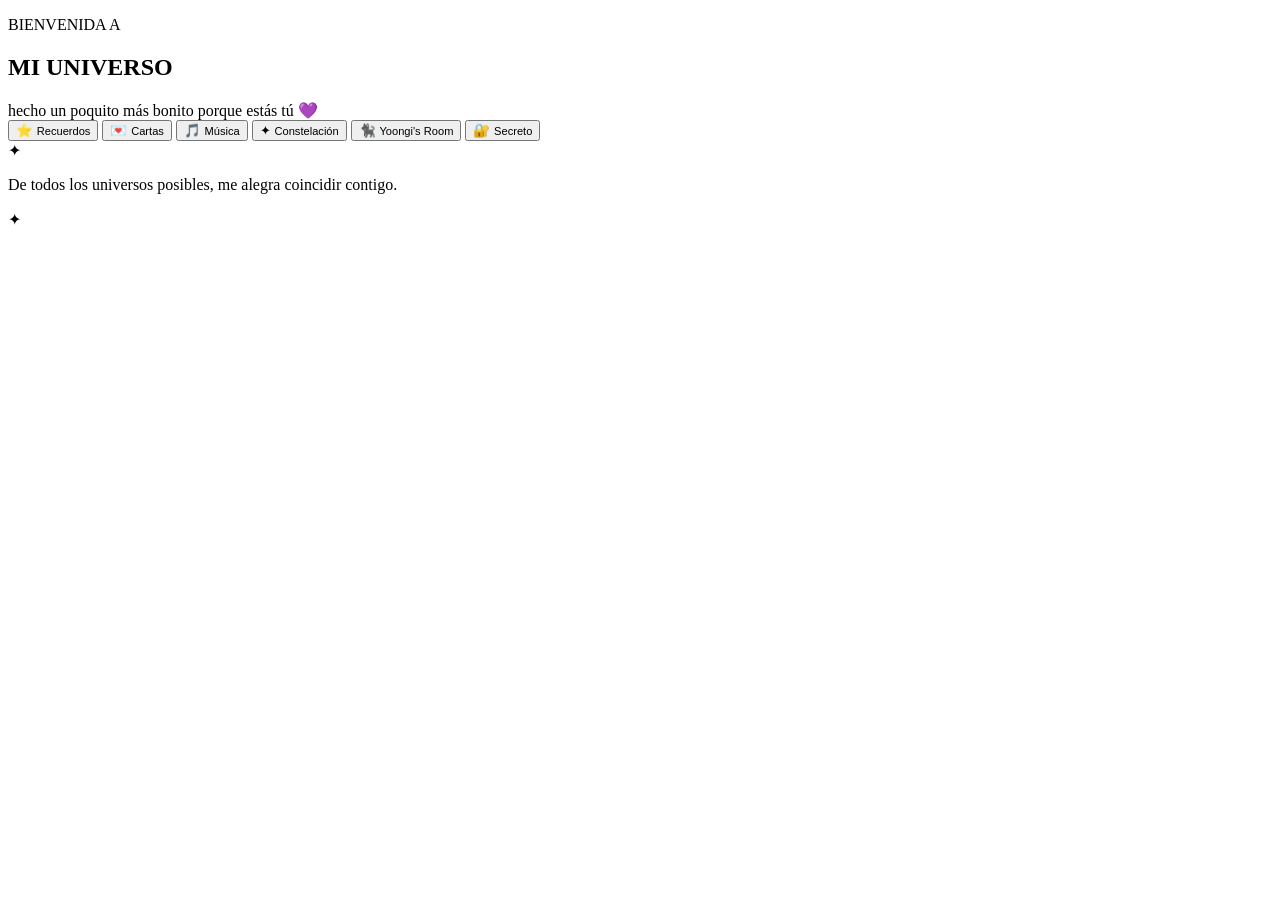
==== universo.html @ bfb3d4cf "Universo principal" ====
<!DOCTYPE html>
<html lang="es">
<head>
    <meta charset="UTF-8">
    <meta name="viewport" content="width=device-width, initial-scale=1.0">

    <title>Mi Universo 💜</title>

    <link rel="stylesheet" href="universo.css">
</head>

<body>

    <!-- Fondo espacial -->
    <div class="space"></div>

    <div class="nebula nebula-one"></div>
    <div class="nebula nebula-two"></div>

    <!-- Estrellas -->
    <div class="stars"></div>
    <div class="stars stars-two"></div>

    <!-- Planeta central -->
    <div class="planet-system">

        <div class="planet-glow"></div>

        <div class="saturn">
            <div class="saturn-body"></div>
            <div class="saturn-ring ring-back"></div>
            <div class="saturn-ring ring-front"></div>
        </div>

    </div>

    <!-- Título -->
    <section class="universe-title">

        <p>BIENVENIDA A</p>

        <h1>MI UNIVERSO</h1>

        <span>hecho un poquito más bonito porque estás tú 💜</span>

    </section>

    <!-- Menú orbital -->
    <section class="orbit-menu">

        <button class="planet-button memories" onclick="openSection('recuerdos')">
            ⭐
            <small>Recuerdos</small>
        </button>

        <button class="planet-button letters" onclick="openSection('cartas')">
            💌
            <small>Cartas</small>
        </button>

        <button class="planet-button music" onclick="openSection('musica')">
            🎵
            <small>Música</small>
        </button>

        <button class="planet-button constellation" onclick="openSection('constelacion')">
            ✦
            <small>Constelación</small>
        </button>

        <button class="planet-button yoongi" onclick="openSection('yoongi')">
            🐈‍⬛
            <small>Yoongi's Room</small>
        </button>

        <button class="planet-button secret" onclick="openSection('secreto')">
            🔐
            <small>Secreto</small>
        </button>

    </section>

    <!-- Frase inferior -->
    <div class="bottom-message">
        <span>✦</span>
        <p>De todos los universos posibles, me alegra coincidir contigo.</p>
        <span>✦</span>
    </div>

    <script src="script.js"></script>

</body>
</html>
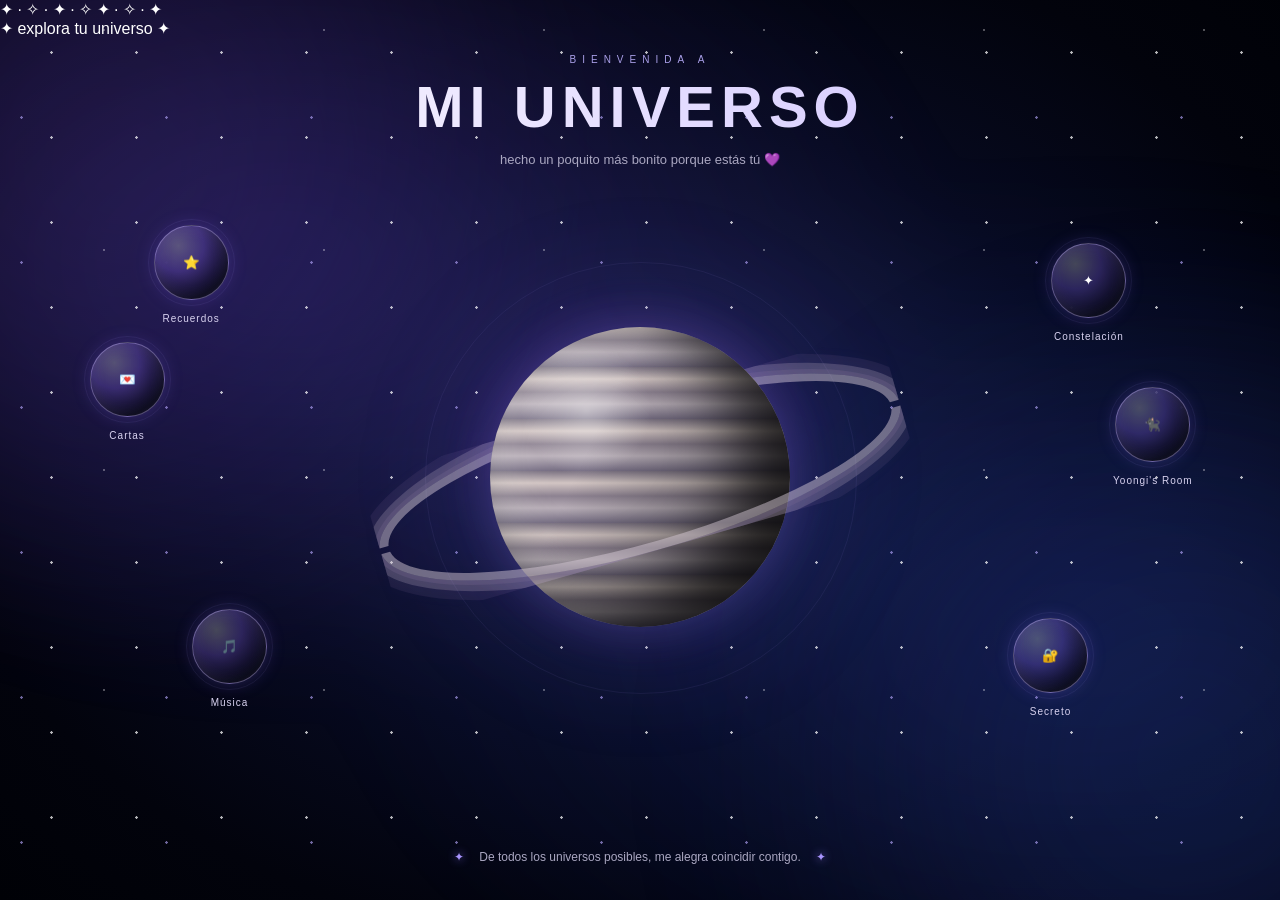
==== commit 8f569b1b: "Universo principal" ====
--- a/universo.html
+++ b/universo.html
@@ -1,93 +1,279 @@
 <!DOCTYPE html>
 <html lang="es">
+
 <head>
+
     <meta charset="UTF-8">
-    <meta name="viewport" content="width=device-width, initial-scale=1.0">
+
+    <meta
+        name="viewport"
+        content="width=device-width, initial-scale=1.0"
+    >
 
     <title>Mi Universo 💜</title>
 
-    <link rel="stylesheet" href="universo.css">
+    <link
+        rel="stylesheet"
+        href="universo.css"
+    >
+
 </head>
 
+
 <body>
 
-    <!-- Fondo espacial -->
+
+    <!-- =====================================
+         FONDO DEL UNIVERSO
+    ====================================== -->
+
     <div class="space"></div>
 
     <div class="nebula nebula-one"></div>
+
     <div class="nebula nebula-two"></div>
 
-    <!-- Estrellas -->
+
+    <!-- =====================================
+         ESTRELLAS
+    ====================================== -->
+
     <div class="stars"></div>
+
     <div class="stars stars-two"></div>
 
-    <!-- Planeta central -->
+
+    <!-- =====================================
+         ESTRELLAS EXTRA
+    ====================================== -->
+
+    <div class="floating-stars">
+
+        <span>✦</span>
+        <span>·</span>
+        <span>✧</span>
+        <span>·</span>
+        <span>✦</span>
+        <span>·</span>
+        <span>✧</span>
+        <span>✦</span>
+        <span>·</span>
+        <span>✧</span>
+        <span>·</span>
+        <span>✦</span>
+
+    </div>
+
+
+    <!-- =====================================
+         COMETAS
+    ====================================== -->
+
+    <div class="comet comet-one"></div>
+
+    <div class="comet comet-two"></div>
+
+
+    <!-- =====================================
+         SATURNO CENTRAL
+    ====================================== -->
+
     <div class="planet-system">
 
         <div class="planet-glow"></div>
 
+
         <div class="saturn">
+
             <div class="saturn-body"></div>
+
             <div class="saturn-ring ring-back"></div>
+
             <div class="saturn-ring ring-front"></div>
+
         </div>
 
     </div>
 
-    <!-- Título -->
+
+    <!-- =====================================
+         TÍTULO
+    ====================================== -->
+
     <section class="universe-title">
 
-        <p>BIENVENIDA A</p>
-
-        <h1>MI UNIVERSO</h1>
-
-        <span>hecho un poquito más bonito porque estás tú 💜</span>
+        <p>
+            BIENVENIDA A
+        </p>
+
+
+        <h1>
+            MI UNIVERSO
+        </h1>
+
+
+        <span>
+            hecho un poquito más bonito porque estás tú 💜
+        </span>
 
     </section>
 
-    <!-- Menú orbital -->
+
+    <!-- =====================================
+         MENÚ ORBITAL
+    ====================================== -->
+
     <section class="orbit-menu">
 
-        <button class="planet-button memories" onclick="openSection('recuerdos')">
+
+        <button
+            class="planet-button memories"
+            onclick="openSection('recuerdos')"
+            aria-label="Abrir recuerdos"
+        >
+
             ⭐
-            <small>Recuerdos</small>
-        </button>
-
-        <button class="planet-button letters" onclick="openSection('cartas')">
+
+            <small>
+                Recuerdos
+            </small>
+
+        </button>
+
+
+
+        <button
+            class="planet-button letters"
+            onclick="openSection('cartas')"
+            aria-label="Abrir cartas"
+        >
+
             💌
-            <small>Cartas</small>
-        </button>
-
-        <button class="planet-button music" onclick="openSection('musica')">
+
+            <small>
+                Cartas
+            </small>
+
+        </button>
+
+
+
+        <button
+            class="planet-button music"
+            onclick="openSection('musica')"
+            aria-label="Abrir música"
+        >
+
             🎵
-            <small>Música</small>
-        </button>
-
-        <button class="planet-button constellation" onclick="openSection('constelacion')">
-            ✦
-            <small>Constelación</small>
-        </button>
-
-        <button class="planet-button yoongi" onclick="openSection('yoongi')">
+
+            <small>
+                Música
+            </small>
+
+        </button>
+
+
+
+        <button
+            class="planet-button constellation"
+            onclick="openSection('constelacion')"
+            aria-label="Abrir constelación"
+        >
+
+            ✦
+
+            <small>
+                Constelación
+            </small>
+
+        </button>
+
+
+
+        <button
+            class="planet-button yoongi"
+            onclick="openSection('yoongi')"
+            aria-label="Abrir Yoongi's Room"
+        >
+
             🐈‍⬛
-            <small>Yoongi's Room</small>
-        </button>
-
-        <button class="planet-button secret" onclick="openSection('secreto')">
+
+            <small>
+                Yoongi's Room
+            </small>
+
+        </button>
+
+
+
+        <button
+            class="planet-button secret"
+            onclick="openSection('secreto')"
+            aria-label="Abrir zona secreta"
+        >
+
             🔐
-            <small>Secreto</small>
-        </button>
+
+            <small>
+                Secreto
+            </small>
+
+        </button>
+
 
     </section>
 
-    <!-- Frase inferior -->
+
+    <!-- =====================================
+         MENSAJE INFERIOR
+    ====================================== -->
+
     <div class="bottom-message">
-        <span>✦</span>
-        <p>De todos los universos posibles, me alegra coincidir contigo.</p>
-        <span>✦</span>
-    </div>
+
+        <span>
+            ✦
+        </span>
+
+
+        <p>
+            De todos los universos posibles,
+            me alegra coincidir contigo.
+        </p>
+
+
+        <span>
+            ✦
+        </span>
+
+    </div>
+
+
+    <!-- =====================================
+         INDICADOR
+    ====================================== -->
+
+    <div class="touch-hint">
+
+        <span>
+            ✦
+        </span>
+
+        explora tu universo
+
+        <span>
+            ✦
+        </span>
+
+    </div>
+
+
+    <!-- =====================================
+         SCRIPT
+    ====================================== -->
 
     <script src="script.js"></script>
 
+
 </body>
+
 </html>
--- a/universo.css
+++ b/universo.css
@@ -0,0 +1,1087 @@
+* {
+    margin: 0;
+    padding: 0;
+    box-sizing: border-box;
+}
+
+html,
+body {
+    width: 100%;
+    height: 100%;
+}
+
+body {
+    overflow: hidden;
+    position: relative;
+    font-family: Arial, sans-serif;
+    color: white;
+    background: #010208;
+}
+
+
+/* =========================================
+   ESPACIO PROFUNDO
+========================================= */
+
+.space {
+    position: fixed;
+    inset: 0;
+
+    background:
+        radial-gradient(
+            ellipse at 50% 48%,
+            #20164b 0%,
+            #101536 22%,
+            #070a20 48%,
+            #02030c 78%,
+            #000106 100%
+        );
+
+    z-index: -20;
+}
+
+
+/* =========================================
+   PROFUNDIDAD DEL ESPACIO
+========================================= */
+
+.space::before {
+    content: "";
+
+    position: absolute;
+    inset: -20%;
+
+    background:
+        radial-gradient(
+            ellipse at 30% 35%,
+            rgba(112, 75, 220, .18),
+            transparent 38%
+        ),
+        radial-gradient(
+            ellipse at 75% 65%,
+            rgba(55, 90, 220, .16),
+            transparent 40%
+        );
+
+    filter: blur(35px);
+
+    animation: spaceBreath 15s ease-in-out infinite alternate;
+}
+
+
+@keyframes spaceBreath {
+
+    from {
+        transform: scale(1);
+        opacity: .7;
+    }
+
+    to {
+        transform: scale(1.12);
+        opacity: 1;
+    }
+
+}
+
+
+/* =========================================
+   NEBULOSAS
+========================================= */
+
+.nebula {
+    position: fixed;
+
+    width: 75vw;
+    height: 75vw;
+
+    border-radius: 50%;
+
+    filter: blur(90px);
+
+    opacity: .22;
+
+    pointer-events: none;
+
+    z-index: -10;
+}
+
+
+.nebula-one {
+
+    top: -35%;
+    left: -28%;
+
+    background:
+        radial-gradient(
+            circle,
+            #7856e5 0%,
+            #5038a8 28%,
+            transparent 68%
+        );
+
+    animation:
+        nebulaOne 20s ease-in-out infinite alternate;
+
+}
+
+
+.nebula-two {
+
+    bottom: -38%;
+    right: -30%;
+
+    background:
+        radial-gradient(
+            circle,
+            #315bd5 0%,
+            #293b9a 28%,
+            transparent 68%
+        );
+
+    animation:
+        nebulaTwo 25s ease-in-out infinite alternate;
+
+}
+
+
+@keyframes nebulaOne {
+
+    from {
+        transform:
+            translate(0, 0)
+            scale(1);
+    }
+
+    to {
+        transform:
+            translate(70px, 40px)
+            scale(1.18);
+    }
+
+}
+
+
+@keyframes nebulaTwo {
+
+    from {
+        transform:
+            translate(0, 0)
+            scale(1);
+    }
+
+    to {
+        transform:
+            translate(-60px, -50px)
+            scale(1.2);
+    }
+
+}
+
+
+/* =========================================
+   ESTRELLAS
+========================================= */
+
+.stars {
+    position: fixed;
+    inset: -20%;
+
+    z-index: -7;
+
+    background-image:
+        radial-gradient(
+            circle,
+            rgba(255,255,255,.95) 0 1px,
+            transparent 1.5px
+        ),
+        radial-gradient(
+            circle,
+            rgba(185,170,255,.8) 0 1px,
+            transparent 1.5px
+        );
+
+    background-size:
+        85px 85px,
+        145px 145px;
+
+    background-position:
+        10px 20px,
+        60px 80px;
+
+    opacity: .75;
+
+    animation:
+        starsDrift 35s linear infinite;
+
+}
+
+
+.stars-two {
+
+    background-size:
+        220px 220px;
+
+    background-position:
+        30px 100px;
+
+    opacity: .32;
+
+    animation:
+        starsDriftTwo 65s linear infinite;
+
+}
+
+
+@keyframes starsDrift {
+
+    from {
+        transform:
+            translate3d(0, 0, 0);
+    }
+
+    to {
+        transform:
+            translate3d(-80px, -180px, 0);
+    }
+
+}
+
+
+@keyframes starsDriftTwo {
+
+    from {
+        transform:
+            translate3d(0, 0, 0);
+    }
+
+    to {
+        transform:
+            translate3d(100px, -130px, 0);
+    }
+
+}
+
+
+/* =========================================
+   SATURNO
+========================================= */
+
+.planet-system {
+
+    position: fixed;
+
+    width: 560px;
+    height: 560px;
+
+    left: 50%;
+    top: 53%;
+
+    transform:
+        translate(-50%, -50%);
+
+    z-index: 1;
+
+    pointer-events: none;
+
+}
+
+
+.saturn {
+
+    position: absolute;
+
+    inset: 0;
+
+}
+
+
+/* =========================================
+   BRILLO DE SATURNO
+========================================= */
+
+.planet-glow {
+
+    position: absolute;
+
+    width: 440px;
+    height: 440px;
+
+    left: 60px;
+    top: 60px;
+
+    border-radius: 50%;
+
+    background:
+        radial-gradient(
+            circle,
+            rgba(155,125,255,.5),
+            rgba(105,80,210,.18) 45%,
+            transparent 72%
+        );
+
+    filter: blur(55px);
+
+    opacity: .55;
+
+    animation:
+        planetPulse 5s ease-in-out infinite;
+
+}
+
+
+@keyframes planetPulse {
+
+    0%, 100% {
+        transform: scale(.95);
+        opacity: .38;
+    }
+
+    50% {
+        transform: scale(1.08);
+        opacity: .62;
+    }
+
+}
+
+
+/* =========================================
+   CUERPO DE SATURNO
+========================================= */
+
+.saturn-body {
+
+    position: absolute;
+
+    width: 300px;
+    height: 300px;
+
+    left: 130px;
+    top: 130px;
+
+    border-radius: 50%;
+
+    background:
+
+        radial-gradient(
+            circle at 32% 28%,
+            rgba(255,255,255,.42),
+            transparent 22%
+        ),
+
+        repeating-linear-gradient(
+            0deg,
+            #756d83 0px,
+            #b9afb8 15px,
+            #8d8291 27px,
+            #d2c5c3 40px,
+            #7c7383 52px
+        );
+
+    box-shadow:
+
+        inset
+        -45px
+        -25px
+        65px
+        rgba(0,0,0,.72),
+
+        inset
+        25px
+        15px
+        45px
+        rgba(255,255,255,.2),
+
+        0
+        0
+        50px
+        rgba(150,125,255,.25);
+
+    z-index: 2;
+
+    animation:
+        planetFloat 7s ease-in-out infinite;
+
+}
+
+
+@keyframes planetFloat {
+
+    0%, 100% {
+        transform: translateY(0);
+    }
+
+    50% {
+        transform: translateY(-8px);
+    }
+
+}
+
+
+/* =========================================
+   SOMBRA DEL PLANETA
+========================================= */
+
+.saturn-body::after {
+
+    content: "";
+
+    position: absolute;
+
+    inset: 0;
+
+    border-radius: 50%;
+
+    background:
+        linear-gradient(
+            115deg,
+            transparent 35%,
+            rgba(0,0,0,.08) 45%,
+            rgba(0,0,0,.58) 100%
+        );
+
+    pointer-events: none;
+
+}
+
+
+/* =========================================
+   ANILLOS
+========================================= */
+
+.saturn-ring {
+
+    position: absolute;
+
+    width: 540px;
+    height: 150px;
+
+    left: 10px;
+    top: 205px;
+
+    border-radius: 50%;
+
+    transform:
+        rotate(-16deg);
+
+    border:
+        9px solid rgba(215,202,215,.48);
+
+    box-shadow:
+
+        0 0 0 5px
+        rgba(120,105,145,.28),
+
+        0 0 0 12px
+        rgba(220,205,220,.2),
+
+        0 0 0 22px
+        rgba(125,105,155,.13),
+
+        0 0 30px
+        rgba(180,160,220,.12);
+
+    z-index: 1;
+
+}
+
+
+.ring-back {
+
+    clip-path:
+        polygon(
+            0 0,
+            100% 0,
+            100% 48%,
+            0 48%
+        );
+
+}
+
+
+.ring-front {
+
+    clip-path:
+        polygon(
+            0 52%,
+            100% 52%,
+            100% 100%,
+            0 100%
+        );
+
+    z-index: 3;
+
+}
+
+
+/* =========================================
+   PEQUEÑA ÓRBITA LUMINOSA
+========================================= */
+
+.planet-system::after {
+
+    content: "";
+
+    position: absolute;
+
+    width: 430px;
+    height: 430px;
+
+    left: 65px;
+    top: 65px;
+
+    border-radius: 50%;
+
+    border:
+        1px solid
+        rgba(180,160,255,.07);
+
+    animation:
+        orbitGlow 12s linear infinite;
+
+}
+
+
+@keyframes orbitGlow {
+
+    from {
+        transform: rotate(0deg);
+    }
+
+    to {
+        transform: rotate(360deg);
+    }
+
+}
+
+
+/* =========================================
+   TITULO
+========================================= */
+
+.universe-title {
+
+    position: absolute;
+
+    top: 6%;
+    left: 50%;
+
+    transform:
+        translateX(-50%);
+
+    width: 90%;
+
+    text-align: center;
+
+    z-index: 5;
+
+}
+
+
+.universe-title p {
+
+    font-size: 10px;
+
+    letter-spacing: 6px;
+
+    color: #aaa0e9;
+
+    margin-bottom: 8px;
+
+}
+
+
+.universe-title h1 {
+
+    font-size:
+        clamp(32px, 7vw, 58px);
+
+    letter-spacing: 6px;
+
+    font-weight: 700;
+
+    background:
+
+        linear-gradient(
+            90deg,
+            #ffffff,
+            #cbbdff,
+            #9ab0ff,
+            #ffffff
+        );
+
+    background-size: 300%;
+
+    -webkit-background-clip: text;
+    background-clip: text;
+
+    color: transparent;
+
+    animation:
+        titleShine 7s linear infinite;
+
+}
+
+
+.universe-title span {
+
+    display: block;
+
+    margin-top: 12px;
+
+    color: #aaa7c1;
+
+    font-size: 13px;
+
+}
+
+
+@keyframes titleShine {
+
+    from {
+        background-position: 0%;
+    }
+
+    to {
+        background-position: 300%;
+    }
+
+}
+
+
+/* =========================================
+   BOTONES ORBITALES
+========================================= */
+
+.orbit-menu {
+
+    position: fixed;
+
+    inset: 0;
+
+    z-index: 10;
+
+    pointer-events: none;
+
+}
+
+
+.planet-button {
+
+    position: absolute;
+
+    width: 75px;
+    height: 75px;
+
+    border-radius: 50%;
+
+    border:
+        1px solid
+        rgba(205,190,255,.4);
+
+    background:
+
+        radial-gradient(
+            circle at 32% 27%,
+            rgba(255,255,255,.25),
+            rgba(105,80,185,.38) 35%,
+            rgba(5,5,20,.88) 75%
+        );
+
+    color: white;
+
+    box-shadow:
+
+        0 0 18px
+        rgba(135,105,255,.25),
+
+        inset
+        0 0 18px
+        rgba(255,255,255,.08);
+
+    backdrop-filter: blur(8px);
+
+    cursor: pointer;
+
+    pointer-events: auto;
+
+    transition:
+        transform .4s ease,
+        box-shadow .4s ease,
+        border-color .4s ease;
+
+}
+
+
+.planet-button::before {
+
+    content: "";
+
+    position: absolute;
+
+    inset: -7px;
+
+    border-radius: 50%;
+
+    border:
+        1px solid
+        rgba(180,160,255,.08);
+
+    animation:
+        buttonOrbit 8s linear infinite;
+
+}
+
+
+.planet-button:hover {
+
+    transform:
+        scale(1.16);
+
+    border-color:
+        rgba(220,210,255,.75);
+
+    box-shadow:
+
+        0 0 30px
+        rgba(170,140,255,.7),
+
+        0 0 70px
+        rgba(90,70,200,.3);
+
+}
+
+
+.planet-button:active {
+
+    transform:
+        scale(.92);
+
+}
+
+
+.planet-button small {
+
+    position: absolute;
+
+    width: 120px;
+
+    left: 50%;
+
+    transform:
+        translateX(-50%);
+
+    bottom: -25px;
+
+    font-size: 10px;
+
+    letter-spacing: 1px;
+
+    color: #d8d2f0;
+
+}
+
+
+@keyframes buttonOrbit {
+
+    from {
+        transform: rotate(0deg);
+    }
+
+    to {
+        transform: rotate(360deg);
+    }
+
+}
+
+
+/* =========================================
+   POSICIONES
+========================================= */
+
+.memories {
+
+    top: 25%;
+    left: 12%;
+
+    animation:
+        floatOne 5s ease-in-out infinite;
+
+}
+
+
+.letters {
+
+    top: 38%;
+    left: 7%;
+
+    animation:
+        floatTwo 6s ease-in-out infinite;
+
+}
+
+
+.music {
+
+    bottom: 24%;
+    left: 15%;
+
+    animation:
+        floatOne 7s ease-in-out infinite;
+
+}
+
+
+.constellation {
+
+    top: 27%;
+    right: 12%;
+
+    animation:
+        floatTwo 6s ease-in-out infinite;
+
+}
+
+
+.yoongi {
+
+    top: 43%;
+    right: 7%;
+
+    animation:
+        floatOne 5s ease-in-out infinite;
+
+}
+
+
+.secret {
+
+    bottom: 23%;
+    right: 15%;
+
+    animation:
+        floatTwo 7s ease-in-out infinite;
+
+}
+
+
+@keyframes floatOne {
+
+    0%, 100% {
+        transform: translateY(0);
+    }
+
+    50% {
+        transform: translateY(-12px);
+    }
+
+}
+
+
+@keyframes floatTwo {
+
+    0%, 100% {
+        transform: translateY(0);
+    }
+
+    50% {
+        transform: translateY(10px);
+    }
+
+}
+
+
+/* =========================================
+   MENSAJE INFERIOR
+========================================= */
+
+.bottom-message {
+
+    position: fixed;
+
+    bottom: 4%;
+    left: 50%;
+
+    transform:
+        translateX(-50%);
+
+    display: flex;
+
+    align-items: center;
+
+    gap: 15px;
+
+    width: 90%;
+
+    justify-content: center;
+
+    color: #aaa7c1;
+
+    font-size: 12px;
+
+    text-align: center;
+
+    z-index: 6;
+
+}
+
+
+.bottom-message span {
+
+    color: #a995ff;
+
+    text-shadow:
+        0 0 10px #8d70ff;
+
+}
+
+
+/* =========================================
+   CELULAR
+========================================= */
+
+@media (max-width: 700px) {
+
+    .planet-system {
+
+        width: 390px;
+        height: 390px;
+
+        top: 53%;
+
+    }
+
+
+    .planet-glow {
+
+        width: 300px;
+        height: 300px;
+
+        left: 45px;
+        top: 45px;
+
+    }
+
+
+    .saturn-body {
+
+        width: 205px;
+        height: 205px;
+
+        left: 92px;
+        top: 92px;
+
+    }
+
+
+    .saturn-ring {
+
+        width: 370px;
+        height: 105px;
+
+        left: 10px;
+        top: 145px;
+
+    }
+
+
+    .universe-title {
+
+        top: 5%;
+
+    }
+
+
+    .universe-title h1 {
+
+        font-size: 34px;
+
+        letter-spacing: 3px;
+
+    }
+
+
+    .universe-title span {
+
+        font-size: 11px;
+
+    }
+
+
+    .planet-button {
+
+        width: 60px;
+        height: 60px;
+
+        font-size: 18px;
+
+    }
+
+
+    .planet-button small {
+
+        font-size: 8px;
+
+        width: 100px;
+
+        bottom: -21px;
+
+    }
+
+
+    .memories {
+
+        top: 24%;
+        left: 4%;
+
+    }
+
+
+    .letters {
+
+        top: 39%;
+        left: 2%;
+
+    }
+
+
+    .music {
+
+        bottom: 22%;
+        left: 7%;
+
+    }
+
+
+    .constellation {
+
+        top: 25%;
+        right: 4%;
+
+    }
+
+
+    .yoongi {
+
+        top: 40%;
+        right: 2%;
+
+    }
+
+
+    .secret {
+
+        bottom: 21%;
+        right: 7%;
+
+    }
+
+
+    .bottom-message {
+
+        font-size: 10px;
+
+        gap: 8px;
+
+    }
+
+}
